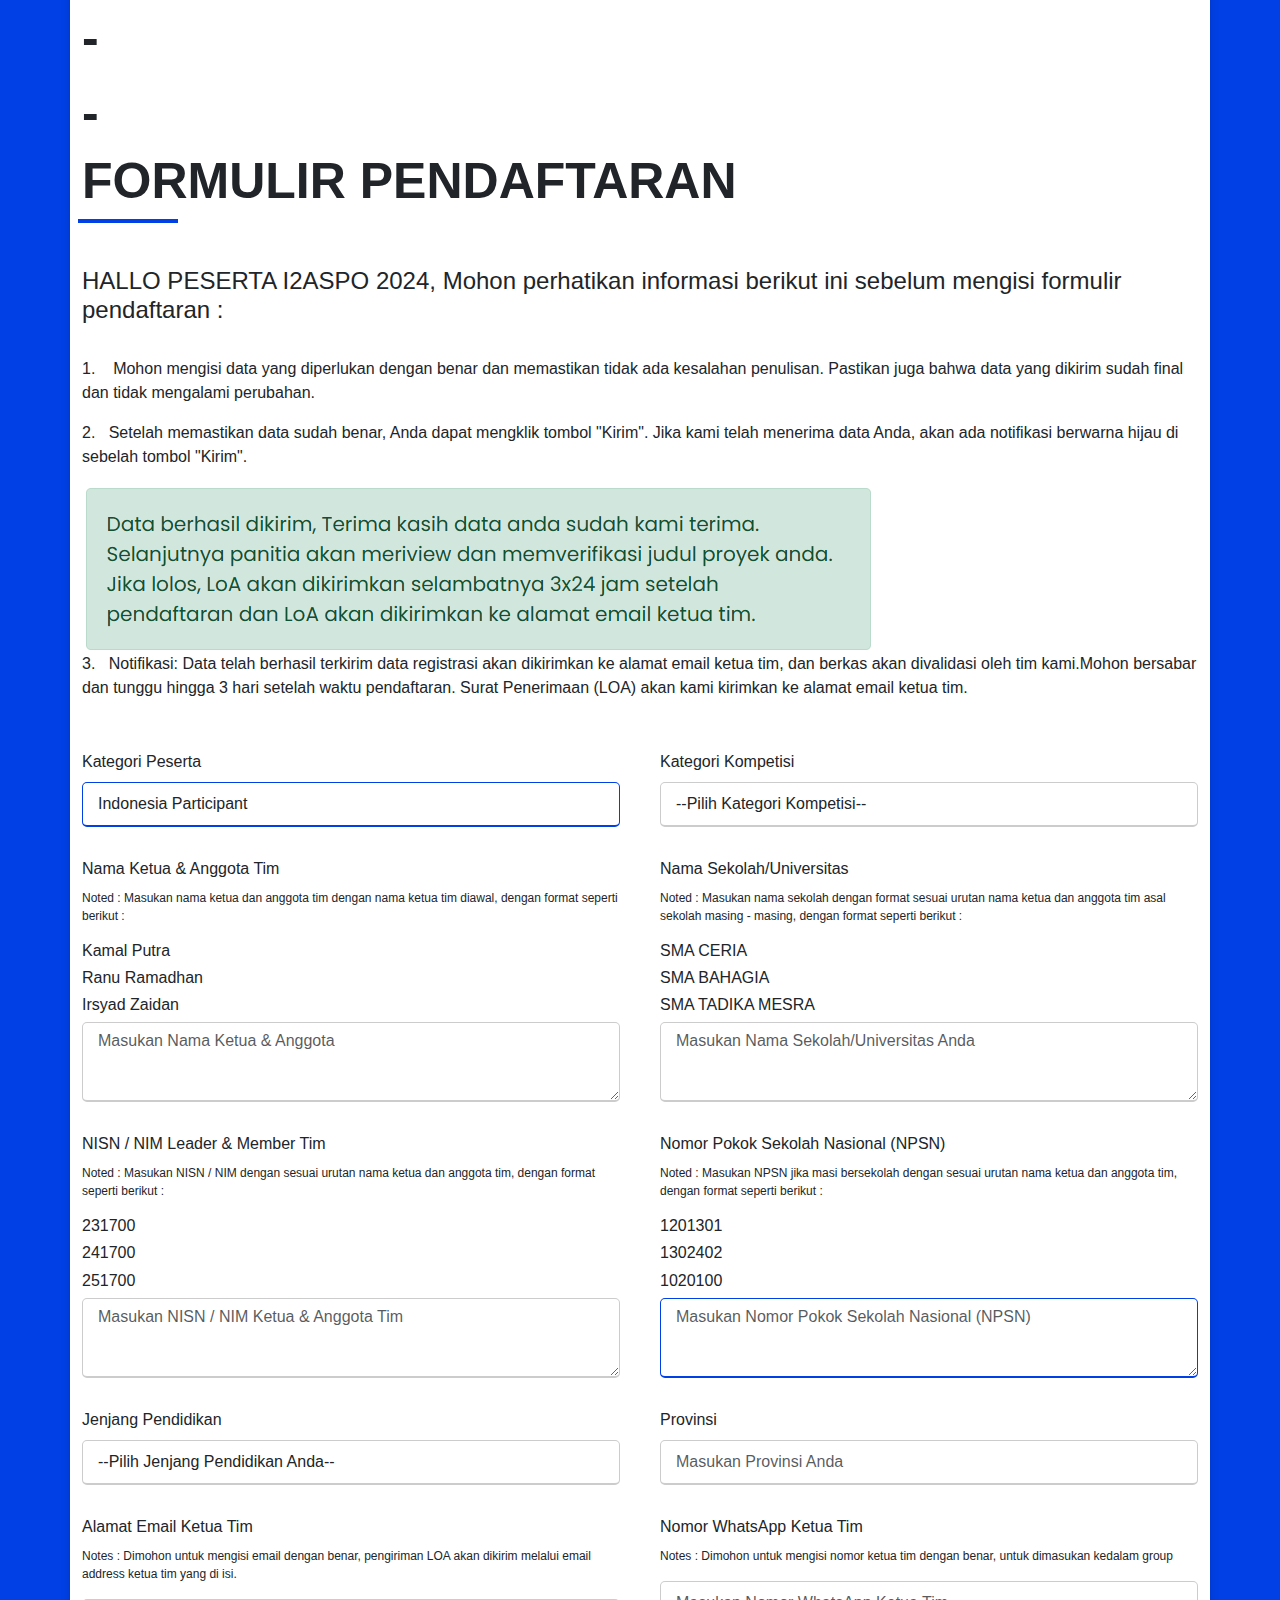
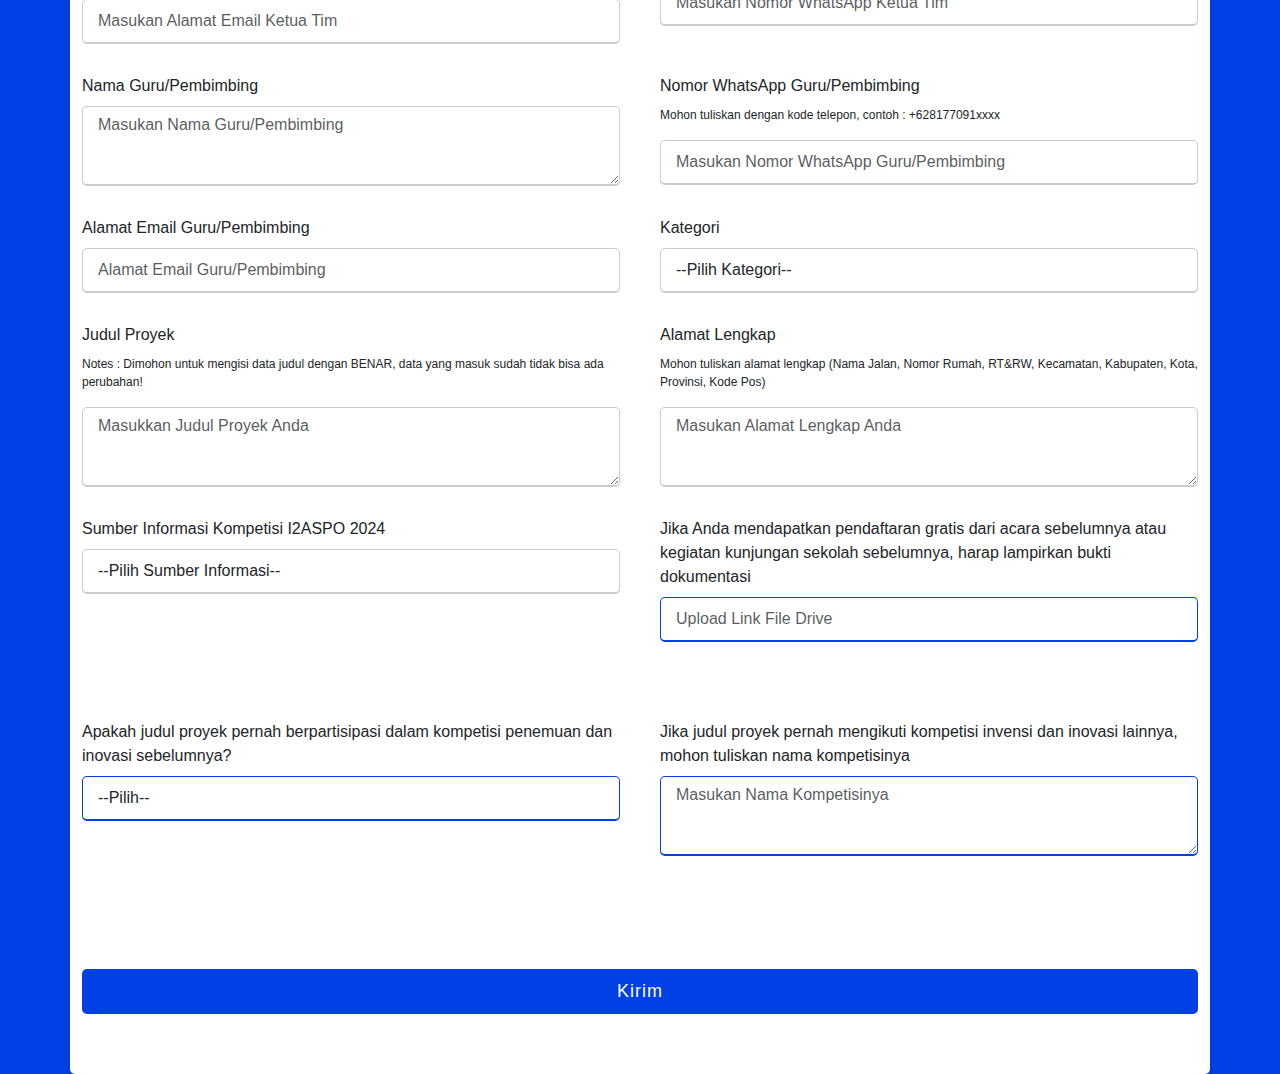
==== Indonesian-Participant.html @ 9ee57be9 "first commit" ====
<!DOCTYPE html>
<html lang="en" dir="ltr">
  <head>
    <meta charset="UTF-8" />
    <title>REGISTRASI</title>
    <link rel="stylesheet" href="stylesss.css" />
    <link rel="shortcut icon" href="./rr.png" type="image/x-icon">
    <link
      href="https://cdn.jsdelivr.net/npm/bootstrap@5.0.1/dist/css/bootstrap.min.css"
      rel="stylesheet"
    />
    <link
      rel="stylesheet"
      href="https://unicons.iconscout.com/release/v4.0.0/css/line.css"
    />
    <meta
      name="viewport"
      content="width=device-width, initial-scale=1.0"
    />
  </head>

  
  <body>
    <div class="container">
      <div class="content">
        <div class="sub">-</div>
        <div class="sub">-</div>
        <div class="sub">-</div>
        <div class="sub">-</div>
        <h1 class="sub">FORMULIR PENDAFTARAN</h1>
        <h1 class="garis-bawah"></h1>
        <br><br>
        <h4>HALLO PESERTA I2ASPO 2024, Mohon perhatikan informasi berikut ini sebelum mengisi formulir pendaftaran :</h4>
        <br>
        <p>1.&nbsp; &nbsp; Mohon mengisi data yang diperlukan dengan benar dan memastikan tidak ada kesalahan penulisan. Pastikan juga bahwa data yang dikirim sudah final dan tidak mengalami perubahan.</p>
        <p>2.&nbsp; &nbsp;Setelah memastikan data sudah benar, Anda dapat mengklik tombol "Kirim". Jika kami telah menerima data Anda, akan ada notifikasi berwarna hijau di sebelah tombol "Kirim". </p>
        <img class="con" src="../../1.PNG" alt="">
        <p>3.&nbsp; &nbsp;Notifikasi:
          Data telah berhasil terkirim data registrasi akan dikirimkan ke alamat email ketua tim,  dan berkas akan divalidasi oleh tim kami.Mohon bersabar dan tunggu hingga 3 hari setelah waktu pendaftaran. Surat Penerimaan (LOA) akan kami kirimkan ke alamat email ketua tim. </p>
          <form name="#">
          
            <div class="user-details">
              <div class="input-box">
                <label for="CATEGORY_PARTICIPANT" class="form-label"
                  >Kategori Peserta</label>
                <select
                  type="text"
                  id="CATEGORY_PARTICIPANT"
                  name="CATEGORY_PARTICIPANT"
                  class="form-control"
                  placeholder="Choose Categories Participant"
                  value=""
                  required
                >
                  <!-- <option value="" >--Choose Categories Participant--</option> -->
                  <option value="Indonesia Participant">Indonesia Participant</option>
                </select>
                </select>
              </div>
              <div class="input-box">
                <label for="CATEGORY_COMPETITION" class="form-label"
                  >Kategori Kompetisi
                </label>
                <select
                  type="text"
                  id="CATEGORY_COMPETITION"
                  name="CATEGORY_COMPETITION"
                  class="form-control"
                  placeholder="Choose Category Competition "
                  required
                >
                  <option value="">
                    --Pilih Kategori Kompetisi--
                  </option>
                  <option value="Online Competition">
                    Kompetisi Online
                  </option>
                  <option value="Offline Competition">
                    Kompetisi Offline
                  </option>
                </select>
              </div>
              
              <div class="input-box">
                
                <label for="NAMA_LENGKAP" class="form-label"
                  >Nama Ketua & Anggota Tim
                  </label>
                <p>Noted : Masukan nama ketua dan anggota tim dengan nama ketua tim diawal, dengan format seperti berikut :</p>
                <h6>Kamal Putra</h6>
                <h6>Ranu Ramadhan</h6>
                <h6>Irsyad Zaidan</h6>
                <!-- <img class="gam" src="../../aa.PNG" > -->
                <textarea
                  type="text"
                  id="NAMA_LENGKAP"
                  name="NAMA_LENGKAP"
                  class="form-control"
                  placeholder="Masukan Nama Ketua & Anggota"
                  required
                ></textarea>
              </div>
  
              <div class="input-box">
                <label for="NAMA_SEKOLAH" class="form-label"
                  >Nama Sekolah/Universitas</label>
                <p>Noted : Masukan nama sekolah dengan format sesuai urutan nama ketua dan anggota tim asal sekolah masing - masing, dengan format seperti berikut :</p>
                <h6>SMA CERIA</h6>
                <h6>SMA BAHAGIA</h6>
                <h6>SMA TADIKA MESRA</h6>
                <textarea
                  type="text"
                  id="NAMA_SEKOLAH"
                  name="NAMA_SEKOLAH"
                  class="form-control"
                  placeholder="Masukan Nama Sekolah/Universitas Anda"
                  required
                ></textarea>
              </div>
  
              <div class="input-box">
                <label for="NISN_NIM" class="form-label"
                  >NISN / NIM Leader & Member Tim
                </label>
                <p>Noted : Masukan NISN / NIM dengan sesuai urutan nama ketua dan anggota tim, dengan format seperti berikut :</p>
                <h6>231700</h6>
                <h6>241700</h6>
                <h6>251700</h6>
                <textarea
                  type="text"
                  id="NISN_NIM"
                  name="NISN_NIM"
                  class="form-control"
                  placeholder="Masukan NISN / NIM Ketua & Anggota Tim"
                  required
                ></textarea>
              </div>
  
  
              <div class="input-box">
                <label for="NPSN" class="form-label"
                  >Nomor Pokok Sekolah Nasional (NPSN)</label
                >
                <p>Noted : Masukan NPSN jika masi bersekolah dengan sesuai urutan nama ketua dan anggota tim, dengan format seperti berikut :</p>
                <h6>1201301</h6>
                <h6>1302402</h6>
                <h6>1020100</h6>
                <textarea
                  type="number"
                  id="NPSN"
                  name="NPSN"
                  class="form-control"
                  placeholder="Masukan Nomor Pokok Sekolah Nasional (NPSN)"
                ></textarea>
              </div>
  
              <div class="input-box">
                <label for="GRADE" class="form-label">Jenjang Pendidikan </label>
                <select
                  type="text"
                  id="GRADE"
                  name="GRADE"
                  class="form-control"
                  placeholder="Choose Grade"
                  required
                >
                  <option value="">--Pilih Jenjang Pendidikan Anda--</option>
                  <option value="Sekolah Dasar">Sekolah Dasar</option>
                  <option value="Sekolah Menengah Pertama">
                    Sekolah Menengah Pertama
                  </option>
                  <option value="Sekolah Menengah Atas">
                    Sekolah Menengah Atas
                  </option>
                  <option value="Universitas">Universitas</option>
                </select>
              </div>
  
              
              <div class="input-box">
                <label for="PROVINCE" class="form-label"
                  >Provinsi</label
                >
                <input
                  type="text"
                  id="PROVINCE"
                  name="PROVINCE"
                  class="form-control"
                  placeholder="Masukan Provinsi Anda"
                  required
                />
              </div>
  
              <div class="input-box">
                <label for="LEADER_EMAIL" class="form-label"
                  >Alamat Email Ketua Tim</label>
                <p>
                  Notes : Dimohon untuk mengisi email dengan benar, pengiriman LOA akan dikirim melalui email address ketua tim yang di isi.
                </p>
                <input
                  type="email"
                  id="LEADER_EMAIL"
                  name="LEADER_EMAIL"
                  class="form-control"
                  placeholder="Masukan Alamat Email Ketua Tim"
                  required
                />
              </div>
  
              <div class="input-box">
                <label for="LEADER_WHATSAPP" class="form-label"
                  >Nomor WhatsApp Ketua Tim</label
                >
                <!-- <p>
                  Please write with phone code, example : +6281770914129
                </p> -->
                <p>
                  Notes : Dimohon untuk mengisi nomor ketua tim dengan benar, untuk dimasukan kedalam group
                </p>
              <input
                  type="number"
                  id="LEADER_WHATSAPP"
                  name="LEADER_WHATSAPP"
                  class="form-control"
                  placeholder="Masukan Nomor WhatsApp Ketua Tim"
                  required
                />
              </div>
  
              <div class="input-box">
                <label for="NAME_SUPERVISOR" class="form-label"
                  >Nama Guru/Pembimbing</label>
                <textarea
                  type="text"
                  id="NAME_SUPERVISOR"
                  name="NAME_SUPERVISOR"
                  class="form-control"
                  placeholder="Masukan Nama Guru/Pembimbing"
                  required
                ></textarea>
              </div>
  
              <div class="input-box">
                <label
                  for="WHATSAPP_NUMBER_SUPERVISOR"
                  class="form-label"
                  >Nomor WhatsApp Guru/Pembimbing</label>
                <p>
                  Mohon tuliskan dengan kode telepon, contoh : +628177091xxxx
                </p>
                <input
                  type="number"
                  id="WHATSAPP_NUMBER_SUPERVISOR"
                  name="WHATSAPP_NUMBER_SUPERVISOR"
                  class="form-control"
                  placeholder="Masukan Nomor WhatsApp Guru/Pembimbing"
                  required
                />
              </div>
  
              <div class="input-box">
                <label for="EMAIL_TEACHER_SUPERVISOR" class="form-label"
                  >Alamat Email Guru/Pembimbing</label>
                <input
                  type="email"
                  id="EMAIL_TEACHER_SUPERVISOR"
                  name="EMAIL_TEACHER_SUPERVISOR"
                  class="form-control"
                  placeholder="Alamat Email Guru/Pembimbing"
                  required
                />
              </div>
  
              <div class="input-box">
                <label for="CATEGORIES" class="form-label"
                  >Kategori</label>
                <!-- <p>
                  Notes : Untuk kategori ber label "PUBLIC" itu diperuntukan untuk Guru, Peneliti dan Dosen
                </p> -->
                <select
                  type="text"
                  id="CATEGORIES"
                  name="CATEGORIES"
                  class="form-control"
                  placeholder="--Choose-- "
                  required
                >
                  <option value="" >--Pilih Kategori--</option>
                  <option value="Waste treatment">
                    Waste treatment
                  </option>
                  <option value="IoT and Its Applications">
                    IoT and Its Applications
                  </option>
                  <option value="Functional Food">
                    Functional Food
                  </option>
                  <option value="Energy">
                    Energy
                  </option>
                  <option value="Research on Children with Special Needs">
                    Research on Children with Special Needs
                  </option>
                  <option value="Entrepreneurship">
                    Entrepreneurship
                  </option>
                </select>
              </div>
  
              <div class="input-box">
                <label for="PROJECT_TITLE" class="form-label"
                  >Judul Proyek</label
                >
                <p>
                  Notes : Dimohon untuk mengisi data judul dengan BENAR,
                  data yang masuk sudah tidak bisa ada perubahan!
                </p>
                <textarea
                  type="text"
                  id="PROJECT_TITLE"
                  name="PROJECT_TITLE"
                  class="form-control"
                  placeholder="Masukkan Judul Proyek Anda"
                  required
                ></textarea>
              </div>
  
              <div class="input-box">
                <label for="COMPLETE_ADDRESS" class="form-label"
                  >Alamat Lengkap</label>
                <p>
                  Mohon tuliskan alamat lengkap (Nama Jalan,
                  Nomor Rumah, RT&RW, Kecamatan, Kabupaten, Kota,
                  Provinsi, Kode Pos)
                </p>
                <textarea
                  type="text"
                  id="COMPLETE_ADDRESS"
                  name="COMPLETE_ADDRESS"
                  class="form-control"
                  placeholder="Masukan Alamat Lengkap Anda"
                  required
                ></textarea>
              </div>
  
              <div class="input-box">
                <label for="INFORMATION_RESOURCES" class="form-label"
                  >Sumber Informasi Kompetisi I2ASPO 2024</label
                >
                <!-- <p>
                  Tuliskan nama yang memberikan sumber atau dapat menulis
                  sumber lain (Ex: Instagram, Pendaftaran Gratis acara
                  acara sebelumnya, Kunjungan Sekolah Golden Ticket, dll)
                </p> -->
                <select
                  type="text"
                  id="INFORMATION_RESOURCES"
                  name="INFORMATION_RESOURCES"
                  class="form-control"
                  placeholder="--Choose Information Resources-- "
                  required
                >
                  <option value="">
                    --Pilih Sumber Informasi--
                  </option>
                  <option value="IYSA Instagram">IYSA Instagram</option>
                  <option value="I2ASPO Instagram">
                    I2ASPO Instagram
                  </option>
                  <option value="Pembimbing/Sekolah">
                    Pembimbing/Sekolah
                  </option>
                  <option value="IYSA FaceBook">IYSA FaceBook</option>
                  <option value="IYSA Linkedin">IYSA Linkedin</option>
                  <option value="IYSA Website">IYSA Website</option>
                  <option value="I2ASPO Website">I2ASPO Website</option>
                  <option value="IYSA Email">IYSA Email</option>
                  <option value="I2ASPO Email">I2ASPO Email</option>
                  <option value="Acara Sebelumnya">Acara Sebelumnya</option>
                  <option value="Lainnya">Lainnya</option>
                </select>
              </div>
  
  
              <div class="input-box">
                <label for="FILE" class="form-label"
                  >Jika Anda mendapatkan pendaftaran gratis dari acara sebelumnya atau
                  kegiatan kunjungan sekolah sebelumnya, harap lampirkan bukti
                  dokumentasi </label>
                <input
                  type="url"
                  id="FILE"
                  name="FILE"
                  class="form-control"
                  placeholder="Upload Link File Drive"
  
                />
                <br><br>
              </div>

              <div class="input-box">
                <label
                  for="YES_NO"
                  class="form-label"
                  >Apakah judul proyek pernah berpartisipasi dalam kompetisi penemuan dan inovasi sebelumnya?</label>
                <select
                  type="text"
                  id="YES_NO"
                  name="YES_NO"
                  class="form-control"
                  placeholder="--Choose Information Resources-- "
                  required
                >
                  <option>--Pilih--</option>
                  <option value="Yes">Iya</option>
                  <option value="No">Tidak</option>
                </select>
              </div>
              
              <div class="input-box">
                <label for="JUDUL_PERNAH_BERPATISIPASI" class="form-label"
                  >Jika judul proyek pernah mengikuti kompetisi invensi dan inovasi lainnya, mohon tuliskan nama kompetisinya</label>
                <textarea
                  type="text"
                  id="JUDUL_PERNAH_BERPATISIPASI"
                  name="JUDUL_PERNAH_BERPATISIPASI"
                  class="form-control"
                  placeholder="Masukan Nama Kompetisinya"
                ></textarea>
                <div class="mt-5" id="form_alerts"></div>
              </div>
  
            </div>
            <div class="button">
              <input type="submit" value="Kirim" />
            </div>
          </form>
      </div>
    </div>

    <script src="https://code.jquery.com/jquery-3.6.0.min.js"></script>
    <script src="https://cdn.jsdelivr.net/npm/bootstrap@5.0.1/dist/js/bootstrap.bundle.min.js"></script>
    <script>
    const scriptURL =
      'https://script.google.com/macros/s/AKfycbxYRe3yFdNiiSwT0DpS0wtiRMOujScNg0hklXjN8UfMkhHK4rcLCa5wqi7Yyr_zdvSg/exec';
    const form = document.forms['#'];
    
    form.addEventListener('submit', (e) => {
      e.preventDefault();
      fetch(scriptURL, { method: 'POST', body: new FormData(form) })
        .then((response) =>
          $('#form_alerts').html(
            "<div class='alert alert-success'>Data berhasil dikirim, Terima kasih data anda sudah kami terima. Selanjutnya panitia akan meriview dan memverifikasi judul proyek anda. Jika lolos, LoA akan dikirimkan selambatnya 3x24 jam setelah pendaftaran dan LoA akan dikirimkan ke alamat email ketua tim."
          )
        )
        .catch((error) =>
          $('#form_alerts').html(
            "<div class='alert alert-danger'>Data gagal terkirim!.</div>"
          )
        );
      form.reset();
    });</script>

  </body>
</html>
---- stylesss.css ----
:root{
  --warna-primary: #0040E5;
  --warna-sekunder: #00bfff;
}

@import url('https://fonts.googleapis.com/css2?family=Poppins:wght@200;300;400;500;600;700&display=swap');
* {
  margin: 0;
  padding: 0;
  box-sizing: border-box;
  font-family: 'Poppins', sans-serif;
}
body {
  height: 100vh;
  display: flex;
  justify-content: center;
  align-items: center;
  padding: 10px;
  background: var(--warna-primary)!important;
}
.container {
  max-width: 700px;
  width: 100%;
  margin-top: 100rem;
  background-color: #fff;
  padding: 25px 30px;
  border-radius: 5px;
  box-shadow: 0 5px 10px rgba(0, 0, 0, 0.15);
}

.container .title {
  font-size: 25px;
  font-weight: 500;
  position: relative;
}
.container .title::before {
  content: '';
  position: absolute;
  left: 0;
  bottom: 0;
  height: 3px;
  width: 30px;
  border-radius: 5px;
  background: var(--warna-primary);
}
/* .content {
  margin-top: 9rem;
} */

.content form .user-details {
  display: flex;
  flex-wrap: wrap;
  justify-content: space-between;
  margin: 50px 0 20px 0;
}
form .user-details .input-box {
  margin-bottom: 30px;
  width: calc(100% / 2 - 20px);
}
form .input-box span.details {
  display: block;
  font-weight: 500;
  margin-bottom: 5px;
}
.user-details .input-box input {
  height: 45px;
  width: 100%;
  outline: none;
  font-size: 16px;
  border-radius: 5px;
  padding-left: 15px;
  border: 1px solid #ccc;
  border-bottom-width: 2px;
  transition: all 0.3s ease;
}

.user-details .input-box select {
  height: 45px;
  width: 100%;
  outline: none;
  font-size: 16px;
  border-radius: 5px;
  padding-left: 15px;
  border: 1px solid #ccc;
  border-bottom-width: 2px;
  transition: all 0.3s ease;
}

.user-details .input-box p {
  font-size: 12px;
}

.container .content .sub {
  font-weight: bold;
  font-size: 50px;
}

.garis-bawah::after {
  position: absolute;
  content: '';
  background: var(--warna-primary);
  height: 4px;
  width: 100px;
  left: 10%;
  transform: translateX(-50%);
}

.user-details .input-box textarea {
  height: 80px;
  width: 100%;
  outline: none;
  font-size: 16px;
  border-radius: 5px;
  padding-left: 15px;
  border: 1px solid #ccc;
  border-bottom-width: 2px;
  transition: all 0.3s ease;
}
.user-details .input-box input:focus,
.user-details .input-box input:valid {
  border-color: var(--warna-primary);
}

.user-details .input-box textarea:focus,
.user-details .input-box textarea:valid {
  border-color: var(--warna-primary);
}

.user-details .input-box select:focus,
.user-details .input-box select:valid {
  border-color: var(--warna-primary);
}

form .gender-details .gender-title {
  font-size: 20px;
  font-weight: 500;
}
form .category {
  display: flex;
  width: 80%;
  margin: 14px 0;
  justify-content: space-between;
}
form .category label {
  display: flex;
  align-items: center;
  cursor: pointer;
}
form .button {
  height: 45px;
  margin: 35px 0;
}
form .button input {
  height: 100%;
  width: 100%;
  border-radius: 5px;
  border: none;
  color: #fff;
  font-size: 18px;
  font-weight: 500;
  letter-spacing: 1px;
  cursor: pointer;
  transition: all 0.3s ease;
  background: var(--warna-primary);
}
form .button input:hover {
  /* transform: scale(0.99); */
  background: var(--warna-sekunder);
}

@media (max-width: 584px) {
  .container {
    margin-top: 200px;
    max-width: 1100%;
  }
  form .user-details .input-box {
    margin-bottom: 15px;
    width: 200%;
  }
  form .category {
    width: 200%;
  }
    .container .content .sub {
      margin-top: 100px;
      padding-top: 130px;
    }
  .content form .user-details {
    max-height: 400px;
    overflow-y: scroll;
  }
  .user-details::-webkit-scrollbar {
    width: 5px;
  }
  .container .content .con {
    width: 23rem;
    height: 60px;
  }
}
@media (max-width: 428px) {
  .container .content .category {
    flex-direction: column;
  }

  .container {
    margin-top: 1rem;
  }

  .container .content .sub {
    font-size: 30px;
    margin: 0 0 0;
  }
  .garis-bawah::after {
    position: absolute;
    content: '';
    background: var(--warna-primary);
    height: 4px;
    width: 100px;
    left: 17%;
    transform: translateX(-50%);
  }
}

@media (max-width: 413px) {
  .garis-bawah::after {
    position: absolute;
    content: '';
    background: var(--warna-primary);
    height: 4px;
    width: 100px;
    left: 18%;
    transform: translateX(-50%);
  }
  .container .content .con {
    width: 20rem;
    height: 60px;
  }
}

/* @media (max-width: 375px) {
  .garis-bawah::after {
    position: absolute;
    content: '';
    background: linear-gradient(135deg, #71b7e6, #9b59b6);
    height: 4px;
    width: 100px;
    left: 18%;
    transform: translateX(-50%);
  }
  .container .content .con {
    width: 2rem;
    height: 60px;
  }
  .container {
    margin-top: 5rem;
  }
} */

@media (max-width: 360px) {
  .garis-bawah::after {
    position: absolute;
    content: '';
    background: var(--warna-primary);
    height: 4px;
    width: 100px;
    left: 20%;
    transform: translateX(-50%);
  }
  .container .content .con {
    width: 17rem;
    height: 60px;
  }
  .container {
    margin-top: 5rem;
  }
}

/* @media (max-width: 1920px) {
  .garis-bawah::after {
    position: absolute;
    content: '';
    background: linear-gradient(135deg, #71b7e6, #9b59b6);
    height: 4px;
    width: 100px;
    left: 8.3%;
    transform: translateX(-50%);
  }
} */
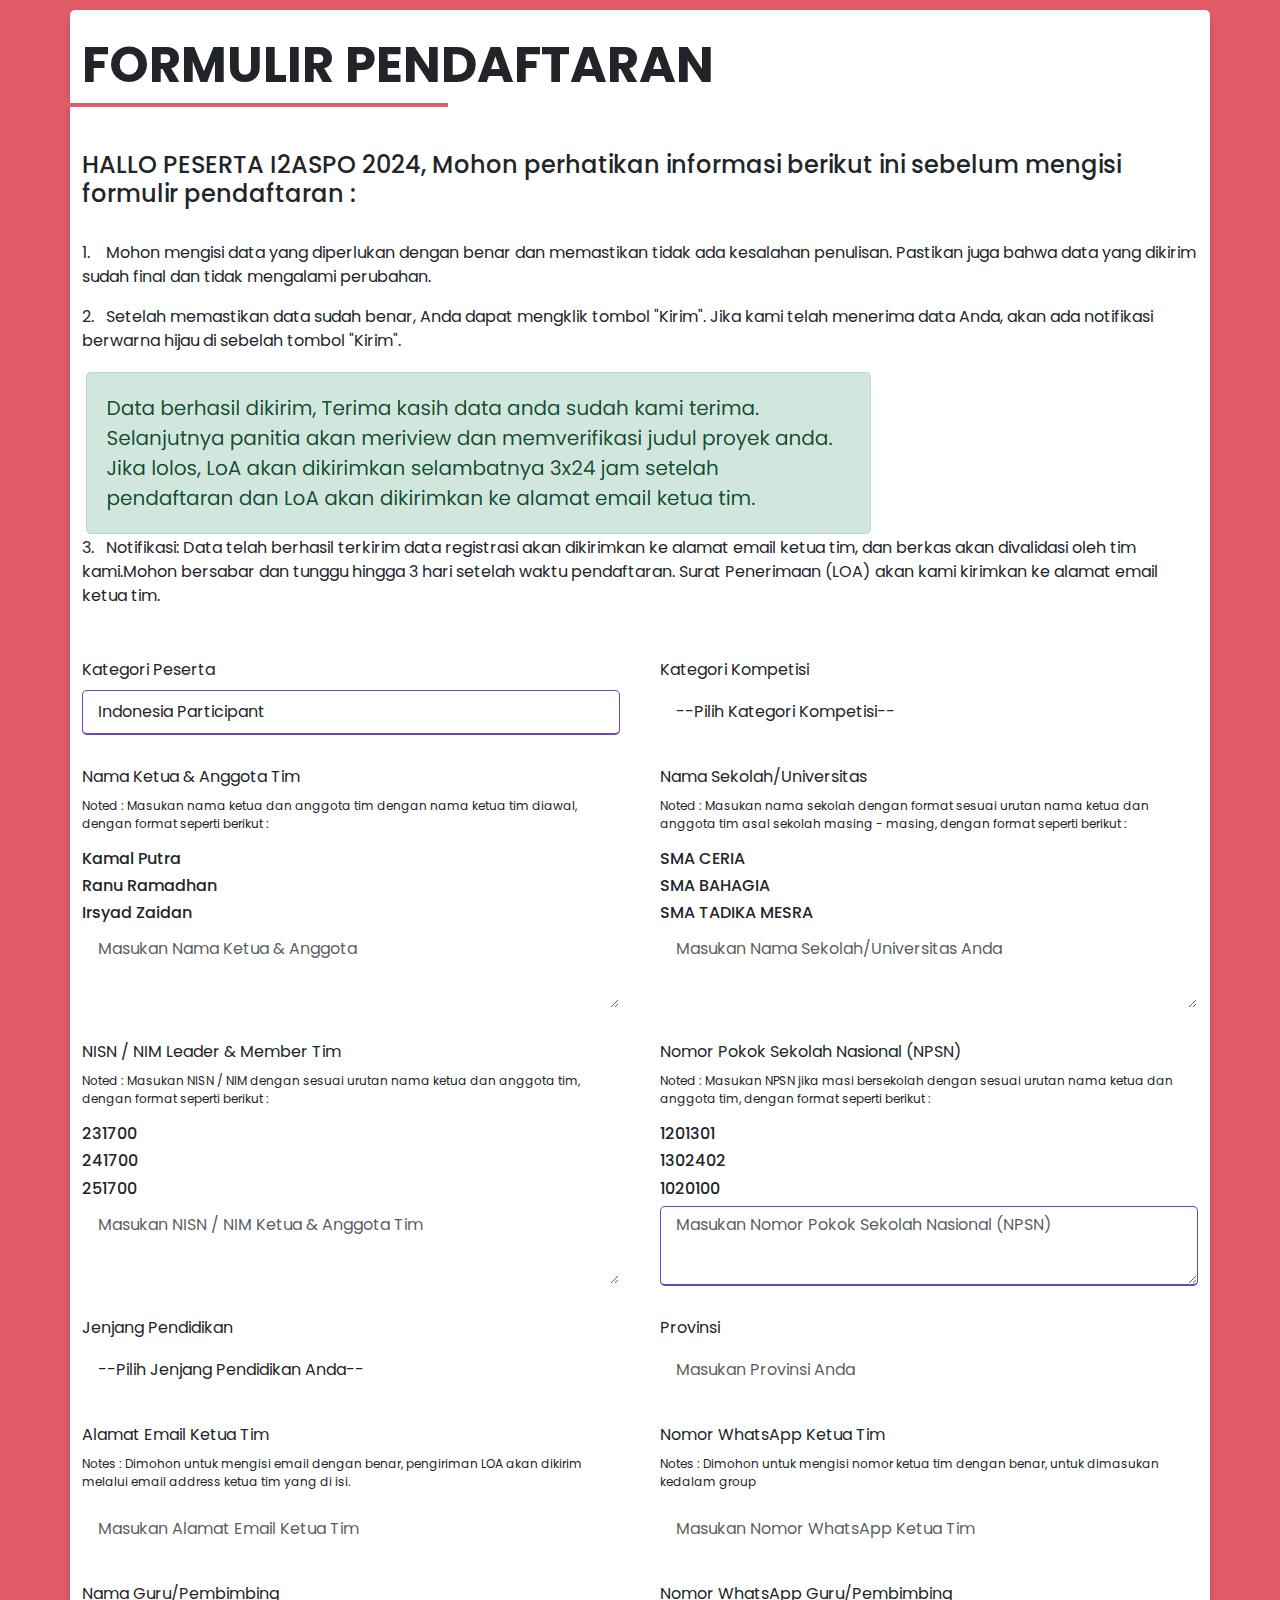
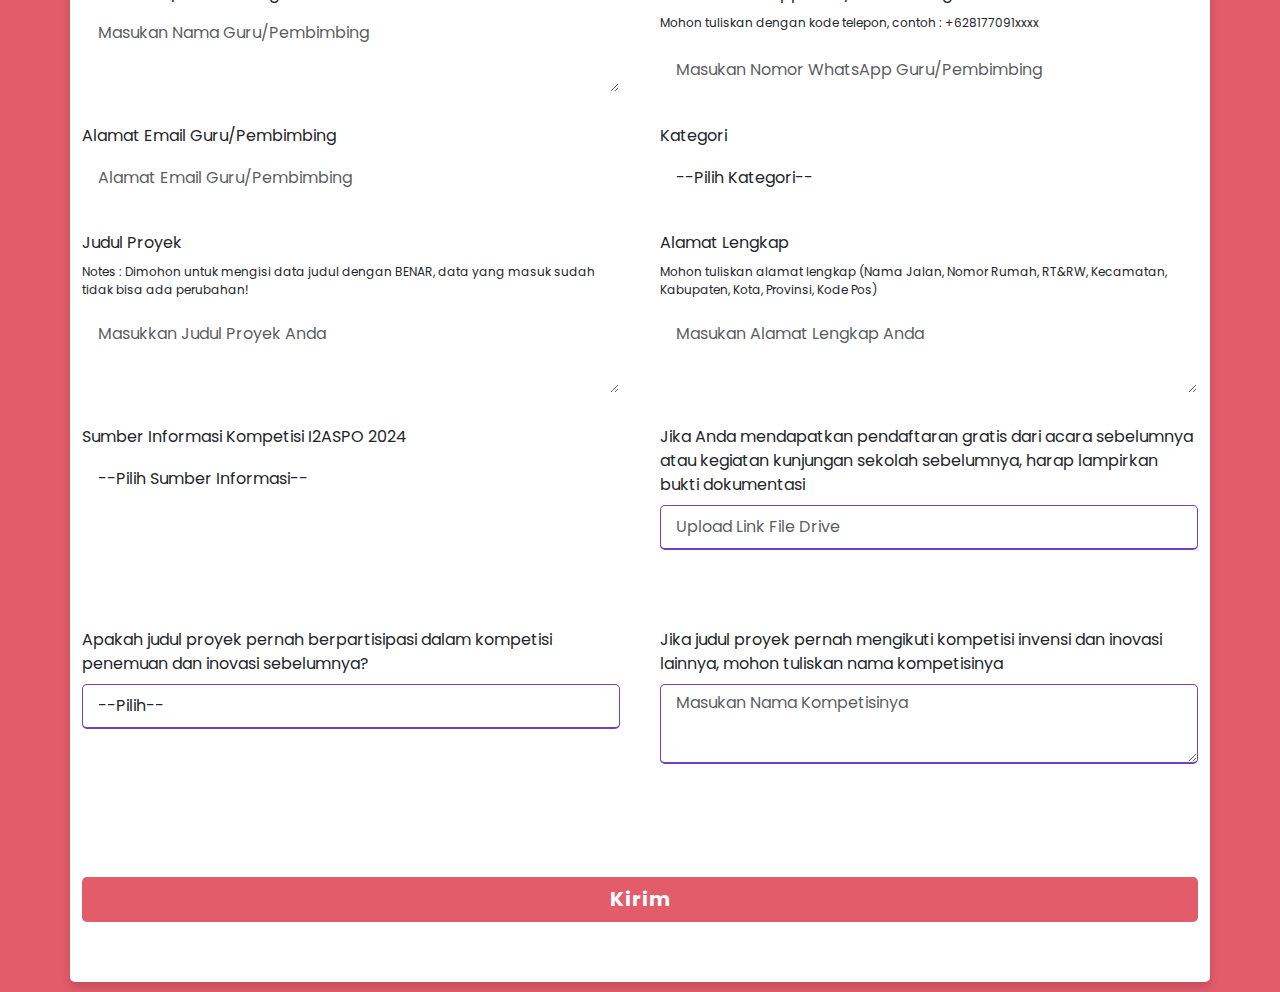
==== commit ae9b9ff0: "perapihan css" ====
--- a/Indonesian-Participant.html
+++ b/Indonesian-Participant.html
@@ -23,10 +23,6 @@
   <body>
     <div class="container">
       <div class="content">
-        <div class="sub">-</div>
-        <div class="sub">-</div>
-        <div class="sub">-</div>
-        <div class="sub">-</div>
         <h1 class="sub">FORMULIR PENDAFTARAN</h1>
         <h1 class="garis-bawah"></h1>
         <br><br>
@@ -34,7 +30,7 @@
         <br>
         <p>1.&nbsp; &nbsp; Mohon mengisi data yang diperlukan dengan benar dan memastikan tidak ada kesalahan penulisan. Pastikan juga bahwa data yang dikirim sudah final dan tidak mengalami perubahan.</p>
         <p>2.&nbsp; &nbsp;Setelah memastikan data sudah benar, Anda dapat mengklik tombol "Kirim". Jika kami telah menerima data Anda, akan ada notifikasi berwarna hijau di sebelah tombol "Kirim". </p>
-        <img class="con" src="../../1.PNG" alt="">
+        <img class="img-fluid con" src="./1.PNG" alt="">
         <p>3.&nbsp; &nbsp;Notifikasi:
           Data telah berhasil terkirim data registrasi akan dikirimkan ke alamat email ketua tim,  dan berkas akan divalidasi oleh tim kami.Mohon bersabar dan tunggu hingga 3 hari setelah waktu pendaftaran. Surat Penerimaan (LOA) akan kami kirimkan ke alamat email ketua tim. </p>
           <form name="#">
--- a/stylesss.css
+++ b/stylesss.css
@@ -1,8 +1,3 @@
-:root{
-  --warna-primary: #0040E5;
-  --warna-sekunder: #00bfff;
-}
-
 @import url('https://fonts.googleapis.com/css2?family=Poppins:wght@200;300;400;500;600;700&display=swap');
 * {
   margin: 0;
@@ -10,19 +5,26 @@
   box-sizing: border-box;
   font-family: 'Poppins', sans-serif;
 }
+
+:root{
+  --warna-primary: #E25C6A;
+  --warna-sekunder: #00bfff;
+  --warna-tulisan: #fff;
+  --warna-tulisan2 : #000;
+}
+
 body {
-  height: 100vh;
+  height: auto;
   display: flex;
   justify-content: center;
   align-items: center;
   padding: 10px;
-  background: var(--warna-primary)!important;
-}
+  background: var(--warna-primary) !important;
+} 
+
 .container {
-  max-width: 700px;
   width: 100%;
-  margin-top: 100rem;
-  background-color: #fff;
+  background-color: var(--warna-tulisan);
   padding: 25px 30px;
   border-radius: 5px;
   box-shadow: 0 5px 10px rgba(0, 0, 0, 0.15);
@@ -43,9 +45,10 @@
   border-radius: 5px;
   background: var(--warna-primary);
 }
-/* .content {
-  margin-top: 9rem;
-} */
+
+.gam{
+  display: flex;
+}
 
 .content form .user-details {
   display: flex;
@@ -69,7 +72,7 @@
   font-size: 16px;
   border-radius: 5px;
   padding-left: 15px;
-  border: 1px solid #ccc;
+  border: 1px solid var(--warna-tulisan);
   border-bottom-width: 2px;
   transition: all 0.3s ease;
 }
@@ -81,7 +84,7 @@
   font-size: 16px;
   border-radius: 5px;
   padding-left: 15px;
-  border: 1px solid #ccc;
+  border: 1px solid var(--warna-tulisan);
   border-bottom-width: 2px;
   transition: all 0.3s ease;
 }
@@ -92,7 +95,7 @@
 
 .container .content .sub {
   font-weight: bold;
-  font-size: 50px;
+  font-size: clamp(30px, 4vw, 50px);
 }
 
 .garis-bawah::after {
@@ -100,7 +103,7 @@
   content: '';
   background: var(--warna-primary);
   height: 4px;
-  width: 100px;
+  width: 50%;
   left: 10%;
   transform: translateX(-50%);
 }
@@ -112,23 +115,23 @@
   font-size: 16px;
   border-radius: 5px;
   padding-left: 15px;
-  border: 1px solid #ccc;
+  border: 1px solid var(--warna-tulisan);
   border-bottom-width: 2px;
   transition: all 0.3s ease;
 }
 .user-details .input-box input:focus,
 .user-details .input-box input:valid {
-  border-color: var(--warna-primary);
+  border-color: #6f42c1;
 }
 
 .user-details .input-box textarea:focus,
 .user-details .input-box textarea:valid {
-  border-color: var(--warna-primary);
+  border-color: #6f42c1;
 }
 
 .user-details .input-box select:focus,
 .user-details .input-box select:valid {
-  border-color: var(--warna-primary);
+  border-color: #6f42c1;
 }
 
 form .gender-details .gender-title {
@@ -155,24 +158,20 @@
   width: 100%;
   border-radius: 5px;
   border: none;
-  color: #fff;
-  font-size: 18px;
-  font-weight: 500;
+  color: var(--warna-tulisan);
+  font-size: 20px;
+  font-weight: bold;
   letter-spacing: 1px;
   cursor: pointer;
   transition: all 0.3s ease;
   background: var(--warna-primary);
 }
 form .button input:hover {
-  /* transform: scale(0.99); */
-  background: var(--warna-sekunder);
+  background: var(--warna-primary);
+  color: var(--warna-tulisan2);
 }
 
-@media (max-width: 584px) {
-  .container {
-    margin-top: 200px;
-    max-width: 1100%;
-  }
+@media (max-width: 426px) {
   form .user-details .input-box {
     margin-bottom: 15px;
     width: 200%;
@@ -180,10 +179,6 @@
   form .category {
     width: 200%;
   }
-    .container .content .sub {
-      margin-top: 100px;
-      padding-top: 130px;
-    }
   .content form .user-details {
     max-height: 400px;
     overflow-y: scroll;
@@ -196,92 +191,3 @@
     height: 60px;
   }
 }
-@media (max-width: 428px) {
-  .container .content .category {
-    flex-direction: column;
-  }
-
-  .container {
-    margin-top: 1rem;
-  }
-
-  .container .content .sub {
-    font-size: 30px;
-    margin: 0 0 0;
-  }
-  .garis-bawah::after {
-    position: absolute;
-    content: '';
-    background: var(--warna-primary);
-    height: 4px;
-    width: 100px;
-    left: 17%;
-    transform: translateX(-50%);
-  }
-}
-
-@media (max-width: 413px) {
-  .garis-bawah::after {
-    position: absolute;
-    content: '';
-    background: var(--warna-primary);
-    height: 4px;
-    width: 100px;
-    left: 18%;
-    transform: translateX(-50%);
-  }
-  .container .content .con {
-    width: 20rem;
-    height: 60px;
-  }
-}
-
-/* @media (max-width: 375px) {
-  .garis-bawah::after {
-    position: absolute;
-    content: '';
-    background: linear-gradient(135deg, #71b7e6, #9b59b6);
-    height: 4px;
-    width: 100px;
-    left: 18%;
-    transform: translateX(-50%);
-  }
-  .container .content .con {
-    width: 2rem;
-    height: 60px;
-  }
-  .container {
-    margin-top: 5rem;
-  }
-} */
-
-@media (max-width: 360px) {
-  .garis-bawah::after {
-    position: absolute;
-    content: '';
-    background: var(--warna-primary);
-    height: 4px;
-    width: 100px;
-    left: 20%;
-    transform: translateX(-50%);
-  }
-  .container .content .con {
-    width: 17rem;
-    height: 60px;
-  }
-  .container {
-    margin-top: 5rem;
-  }
-}
-
-/* @media (max-width: 1920px) {
-  .garis-bawah::after {
-    position: absolute;
-    content: '';
-    background: linear-gradient(135deg, #71b7e6, #9b59b6);
-    height: 4px;
-    width: 100px;
-    left: 8.3%;
-    transform: translateX(-50%);
-  }
-} */
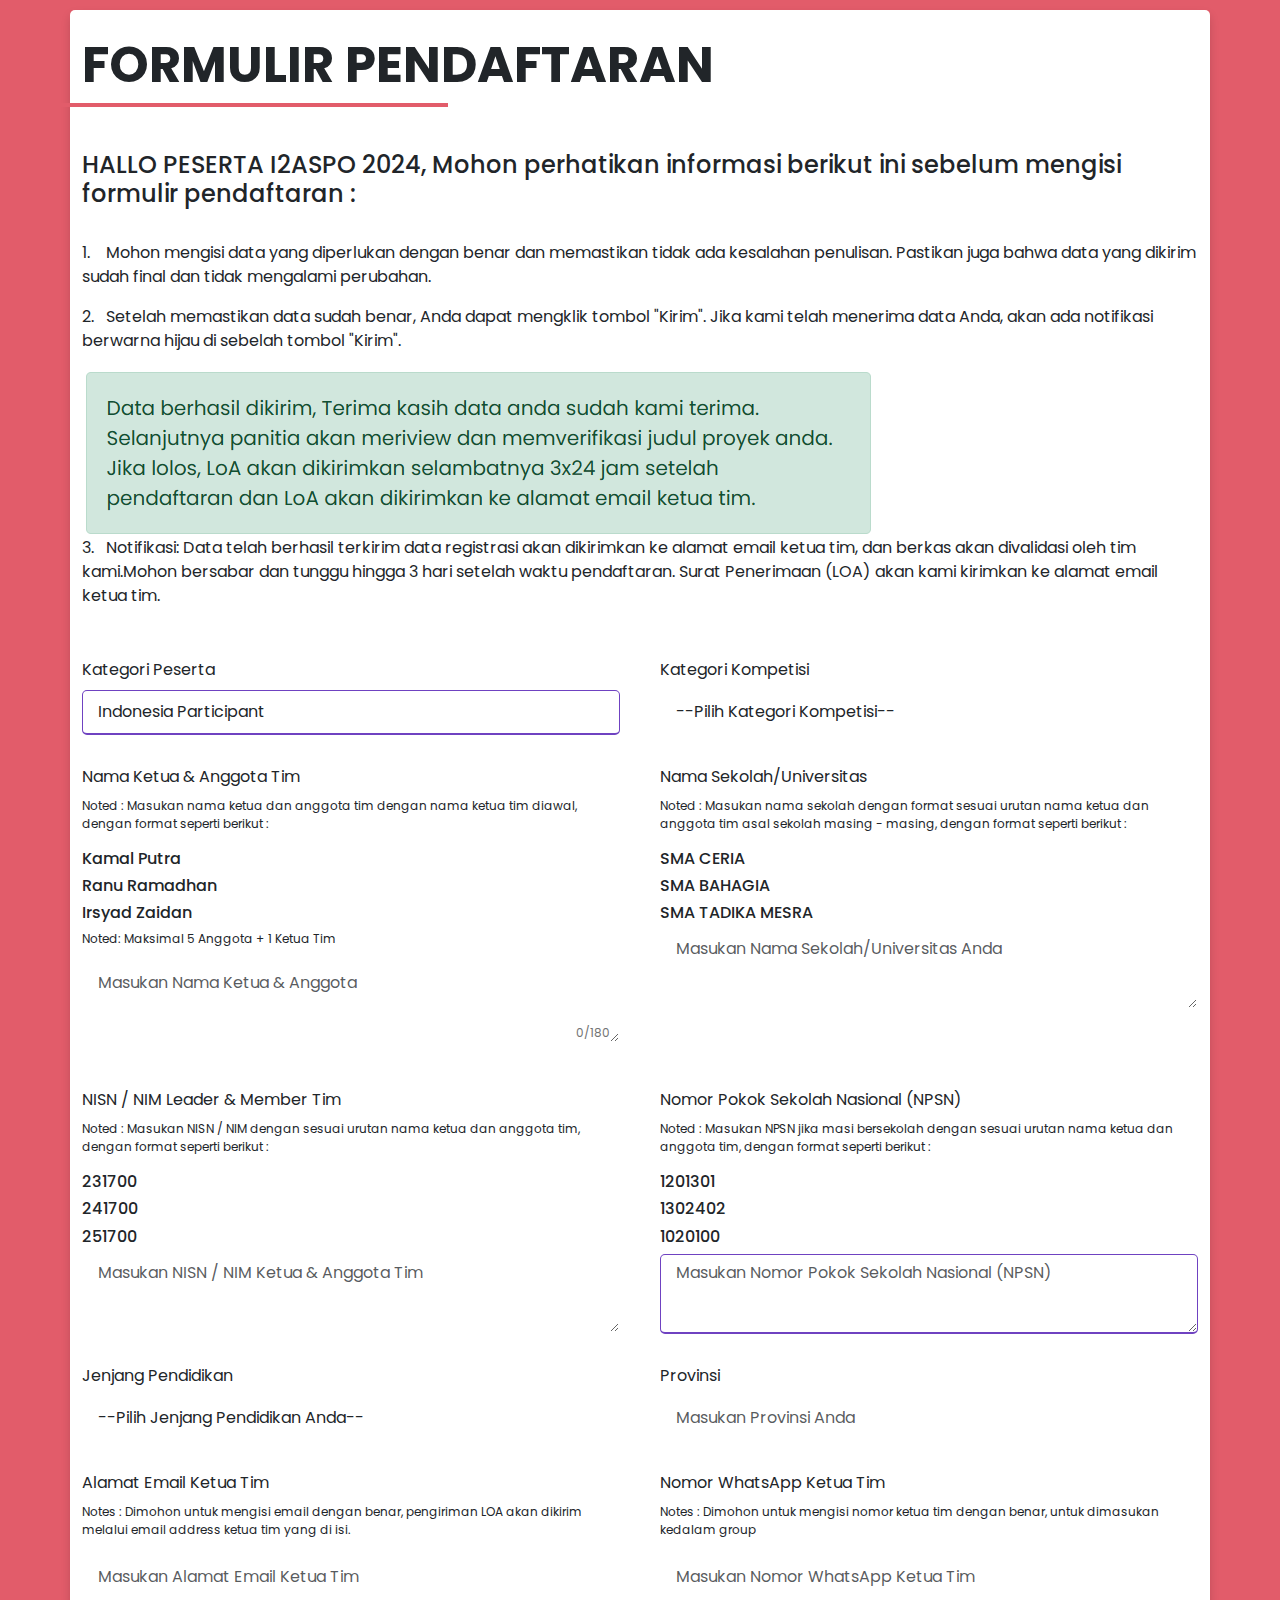
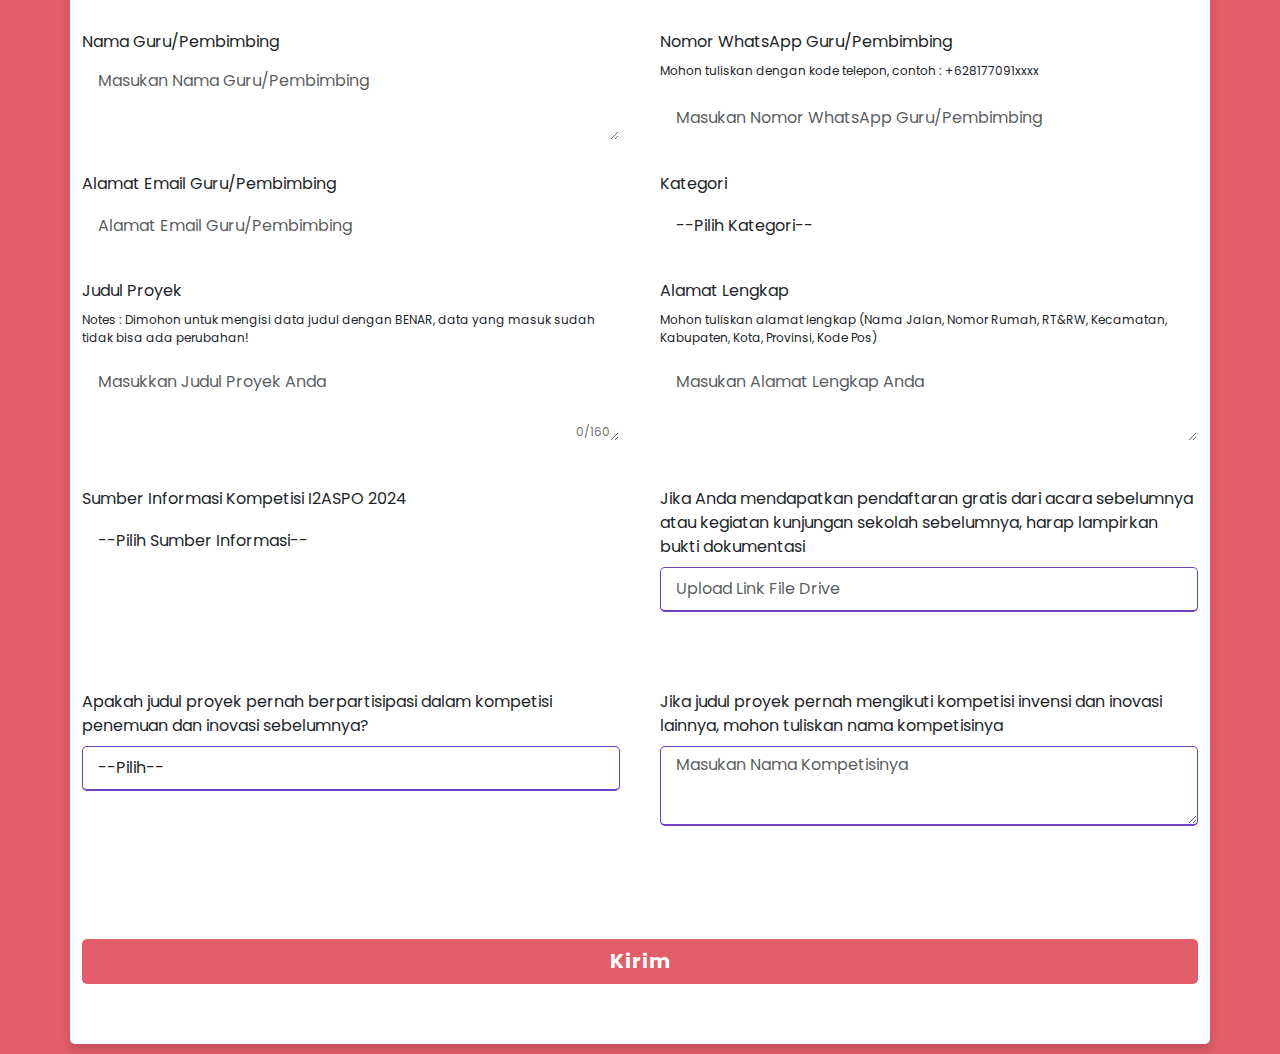
==== commit 51195f95: "form required" ====
--- a/Indonesian-Participant.html
+++ b/Indonesian-Participant.html
@@ -86,6 +86,7 @@
                 <h6>Kamal Putra</h6>
                 <h6>Ranu Ramadhan</h6>
                 <h6>Irsyad Zaidan</h6>
+                <p>Noted: Maksimal 5 Anggota + 1 Ketua Tim</p>
                 <!-- <img class="gam" src="../../aa.PNG" > -->
                 <textarea
                   type="text"
@@ -93,8 +94,10 @@
                   name="NAMA_LENGKAP"
                   class="form-control"
                   placeholder="Masukan Nama Ketua & Anggota"
-                  required
-                ></textarea>
+                  required maxlength="180"
+                  required
+                ></textarea>
+                <p class="barrier" id="Limit"></p>
               </div>
   
               <div class="input-box">
@@ -317,8 +320,10 @@
                   name="PROJECT_TITLE"
                   class="form-control"
                   placeholder="Masukkan Judul Proyek Anda"
-                  required
-                ></textarea>
+                  required maxlength="160"
+                  required
+                ></textarea>
+                <p class="barrier" id="Limit2"></p>
               </div>
   
               <div class="input-box">
@@ -434,11 +439,63 @@
       </div>
     </div>
 
+
+    <script>
+      var NAMA_LENGKAP = document.getElementById
+      ('NAMA_LENGKAP');
+      var Limit = document.getElementById("Limit");
+      var limit = 180;
+      Limit.textContent = 0 + "/" + limit;
+    
+      NAMA_LENGKAP.addEventListener("input", function  () {
+        var textLength = NAMA_LENGKAP.value.length;
+        Limit.textContent = textLength + "/" + limit;
+    
+          if(textLength > limit) {
+            NAMA_LENGKAP.style.borderColor = "#ff2851";
+            Limit.style.color = "#ff2851";
+          } else {
+            NAMA_LENGKAP.style.borderColor = "#31821b";
+            Limit.style.color = "#31821b";
+          }if ('submit', textLength > limit) {
+            alert("Exceeding the letter limit");
+          }
+      })
+    
+    </script>
+
+    <script>
+      var PROJECT_TITLE = document.getElementById
+      ('PROJECT_TITLE');
+      var Limit2 = document.getElementById("Limit2");
+      var limit2 = 160;
+      Limit2.textContent = 0 + "/" + limit2;  
+    
+      PROJECT_TITLE.addEventListener("input", function  () {
+        var textLength = PROJECT_TITLE.value.length;
+        Limit2.textContent = textLength + "/" + limit2;
+    
+          if(textLength > limit2) {
+            PROJECT_TITLE.style.borderColor = "#ff2851";
+            Limit2.style.color = "#ff2851";
+          } else {
+            PROJECT_TITLE.style.borderColor = "#31821b";
+            Limit2.style.color = "#31821b";
+    
+    
+          }if (textLength > limit2) {
+            alert("#alert-name");
+            remove("d-none");
+          }
+      })
+    
+    </script>
+
     <script src="https://code.jquery.com/jquery-3.6.0.min.js"></script>
     <script src="https://cdn.jsdelivr.net/npm/bootstrap@5.0.1/dist/js/bootstrap.bundle.min.js"></script>
     <script>
     const scriptURL =
-      'https://script.google.com/macros/s/AKfycbxYRe3yFdNiiSwT0DpS0wtiRMOujScNg0hklXjN8UfMkhHK4rcLCa5wqi7Yyr_zdvSg/exec';
+      'https://script.google.com/macros/s/AKfycbwHRhn-xM6z0eD89BvzNmcomxKWVuuq-hy4jYv6WrEcPC2QJfmMJlo-157HnI-Y7cDg/exec';
     const form = document.forms['#'];
     
     form.addEventListener('submit', (e) => {
--- a/stylesss.css
+++ b/stylesss.css
@@ -11,6 +11,14 @@
   --warna-sekunder: #00bfff;
   --warna-tulisan: #fff;
   --warna-tulisan2 : #000;
+}
+
+.barrier {
+  width: 100%;
+  text-align: right;
+  margin-top: -20px;
+  padding-right: 10px;
+  color: #737373;
 }
 
 body {
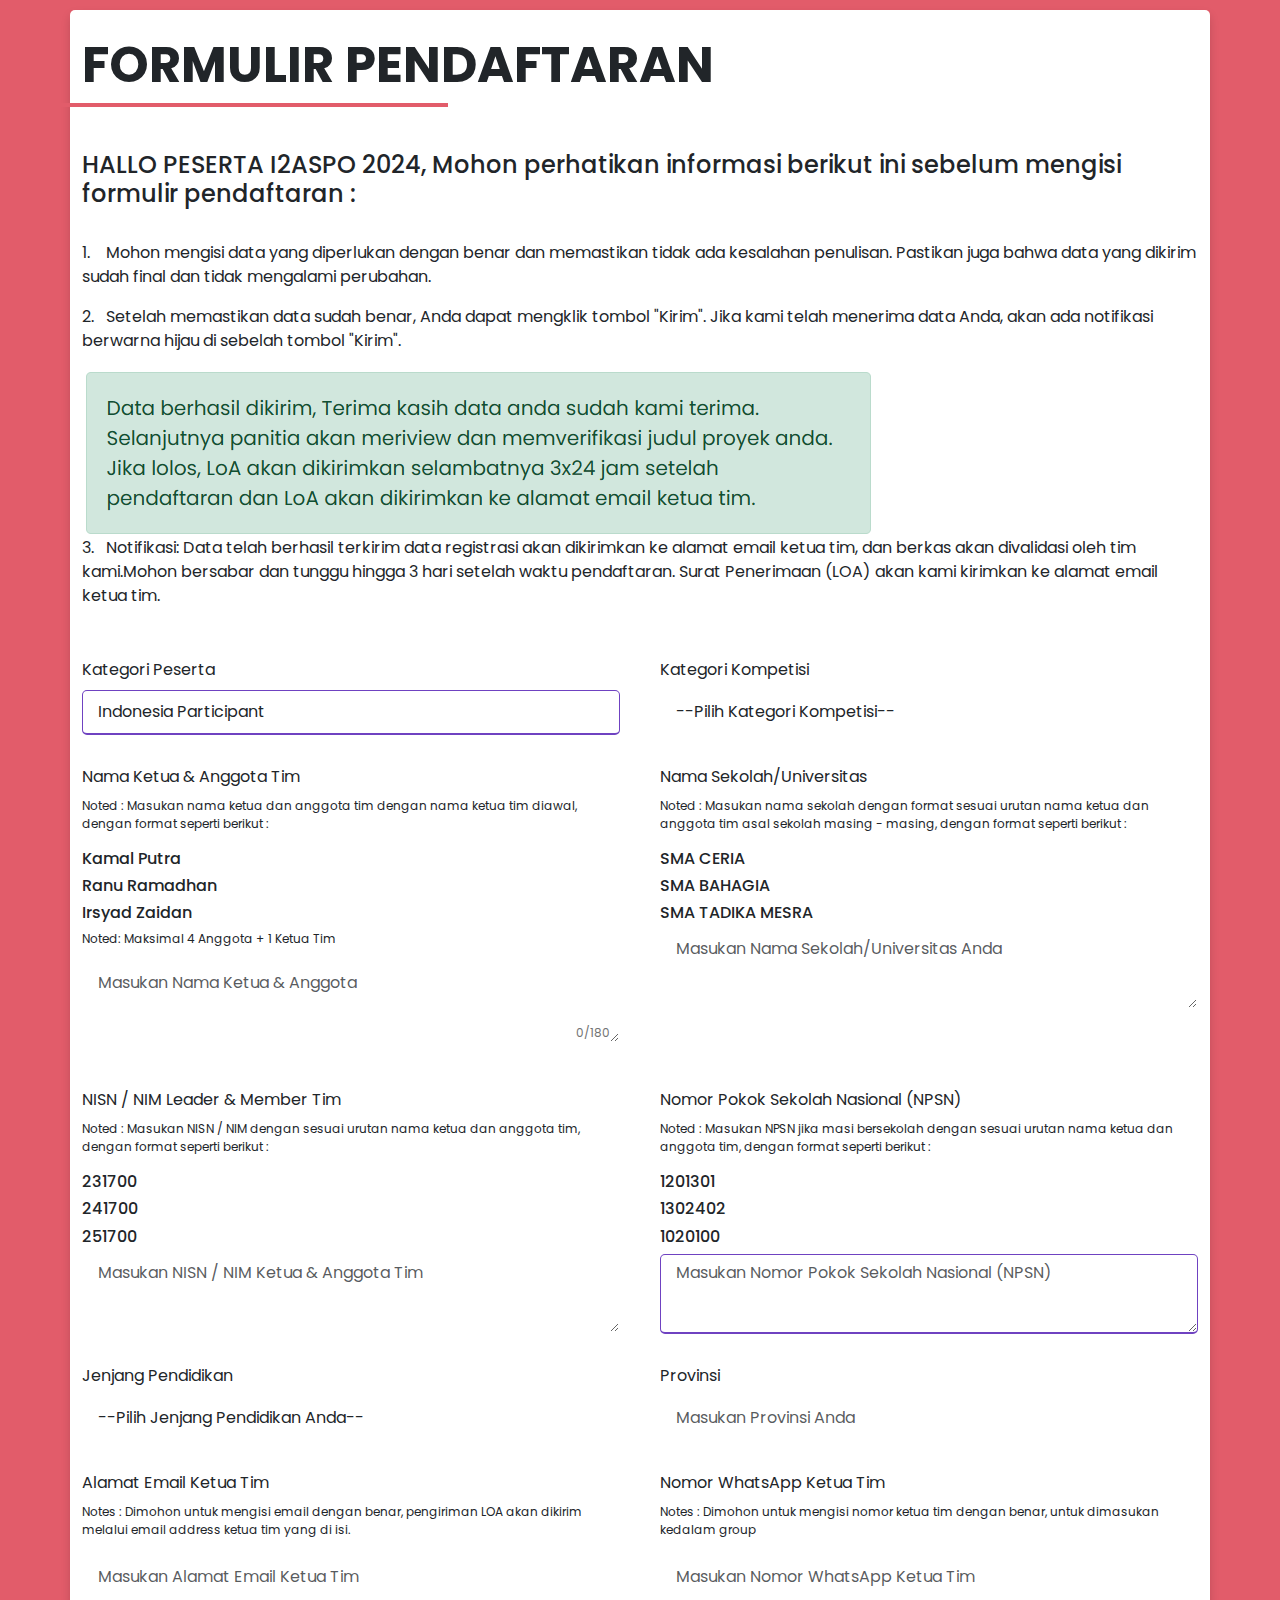
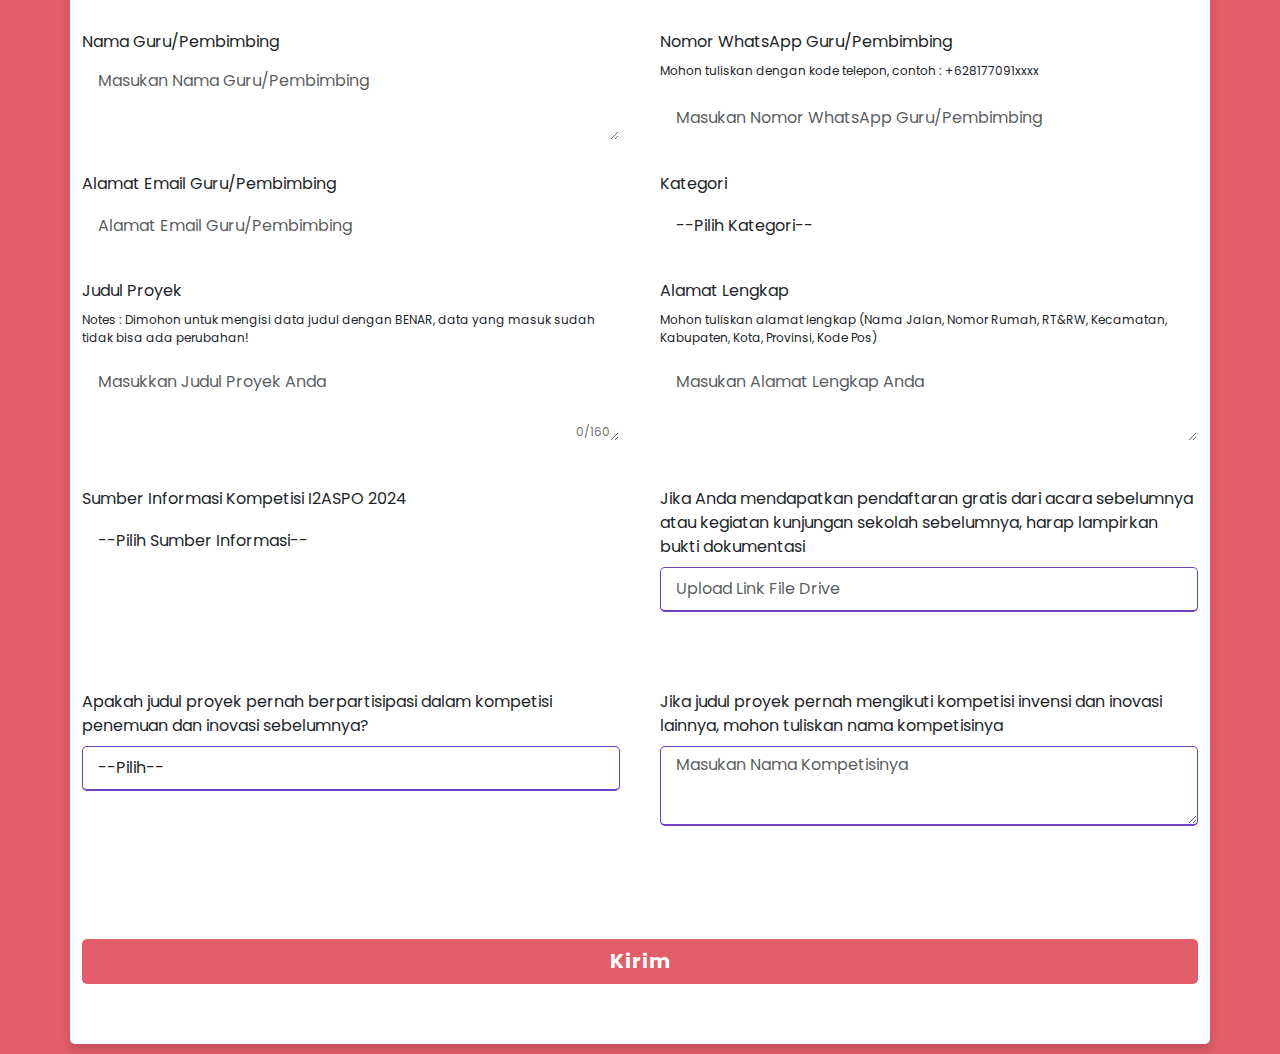
==== commit b7906a27: "update" ====
--- a/Indonesian-Participant.html
+++ b/Indonesian-Participant.html
@@ -86,7 +86,7 @@
                 <h6>Kamal Putra</h6>
                 <h6>Ranu Ramadhan</h6>
                 <h6>Irsyad Zaidan</h6>
-                <p>Noted: Maksimal 5 Anggota + 1 Ketua Tim</p>
+                <p>Noted: Maksimal 4 Anggota + 1 Ketua Tim</p>
                 <!-- <img class="gam" src="../../aa.PNG" > -->
                 <textarea
                   type="text"
